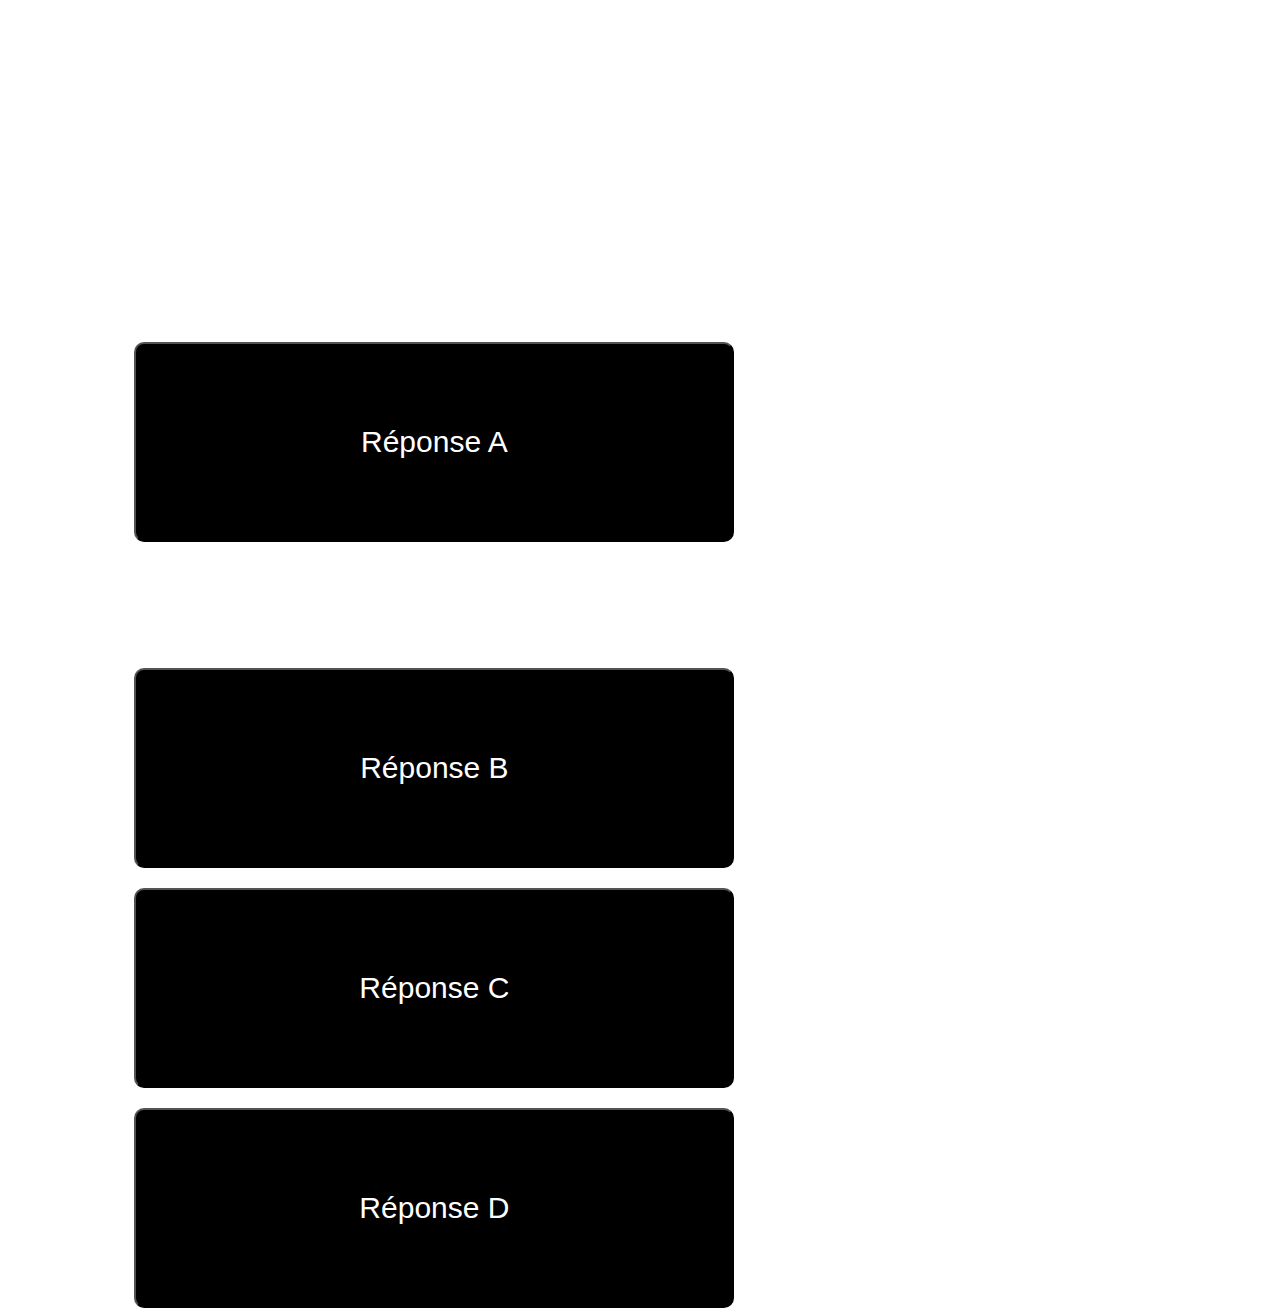
==== Prog/quest1.html @ 084da09d "Base" ====
<!DOCTYPE html>
<html lang="en">
<head>
  <meta charset="UTF-8">
  <meta name="viewport" content="width=device-width, initial-scale=1.0">
  <title>Quiz 1</title>
  <link rel="stylesheet" href="quest1.css">
</head>
<body>
  <img src="">
  <div class="bouton">
    <input type="submit" value="Réponse A" class="bouton1"/>
    <input type="submit" value="Réponse B" class="bouton2"/>
    <input type="submit" value="Réponse C"class="bouton3"/>
    <input type="submit" value="Réponse D"class="bouton4"/>
  </div>
</body>
</html>
---- Prog/quest1.css ----
.bouton1{
    background-color: black;
    color:white;
    margin-left: 13%;
    margin-top: 10%;
    font-size: 30px;
    border-radius: 10px;
    cursor: pointer;
    outline: none;
    width: 600px;
    height: 200px;
    margin-left: 10%;
}
.bouton2{
    background-color: black;
    color:white;
    margin-left: 13%;
    margin-top: 10%;
    font-size: 30px;
    border-radius: 10px;
    cursor: pointer;
    outline: none;
    width: 600px;
    height: 200px;
    margin-left: 10%;
}
.bouton3{
    background-color: black;
    color:white;
    margin-left: 13%;
    margin-top: 10%;
    font-size: 30px;
    border-radius: 10px;
    cursor: pointer;
    outline: none;
    width: 600px;
    height: 200px;
    margin-left: 10%;
    margin-top: 20px;
}
.bouton4{
    background-color: black;
    color:white;
    margin-left: 13%;
    margin-top: 10%;
    font-size: 30px;
    border-radius: 10px;
    cursor: pointer;
    outline: none;
    width: 600px;
    height: 200px;
    margin-left: 10%;
    margin-top: 20px;
}
.bouton1:hover {
background-color: rgb(32, 30, 30);
}
.bouton2:hover {
    background-color: rgb(32, 30, 30);
}
.bouton3:hover {
    background-color: rgb(32, 30, 30);
}
.bouton4:hover {
    background-color: rgb(32, 30, 30);
}
.bouton{
    margin-top: 15%;
}
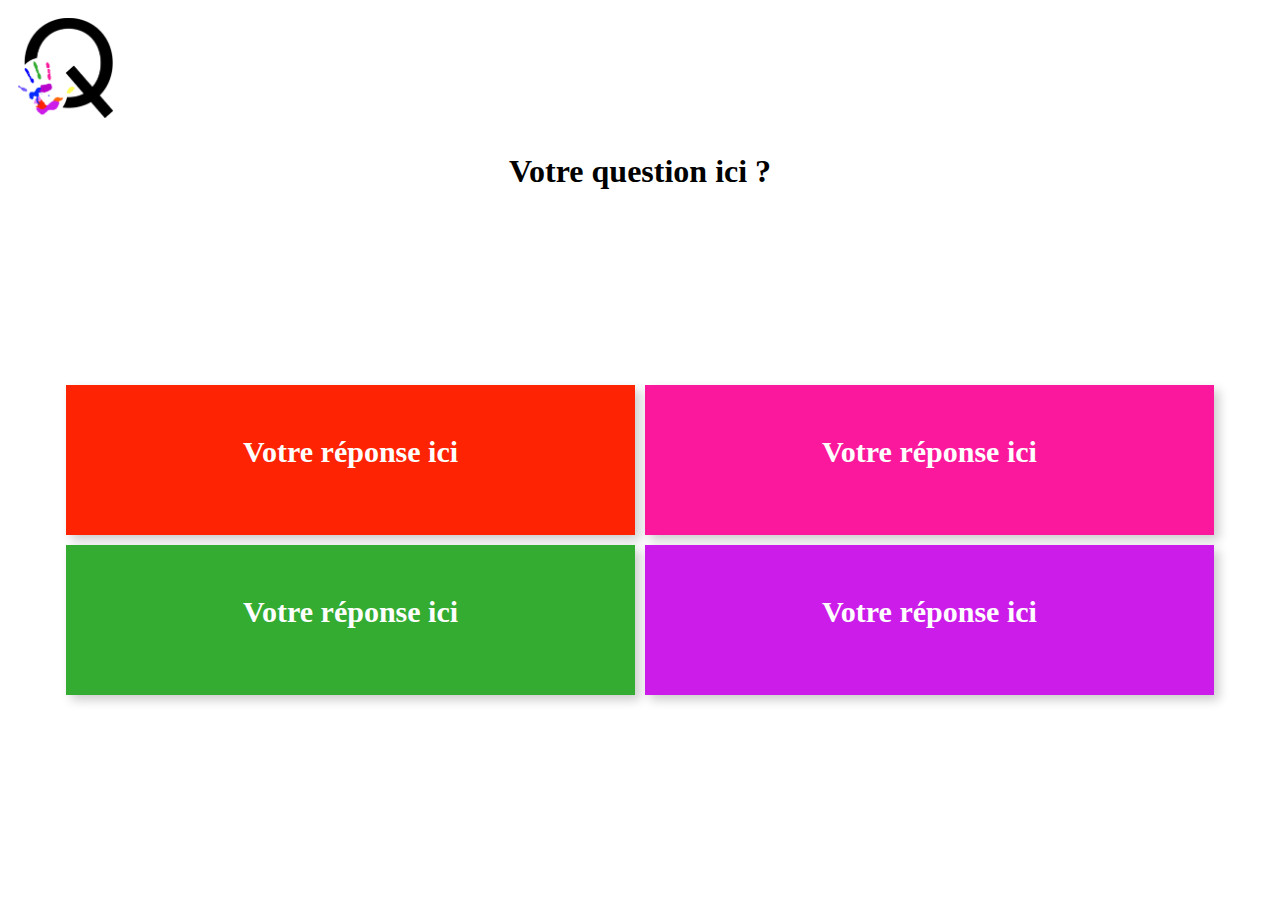
==== commit fff38ac3: "La page question" ====
--- a/Prog/quest1.html
+++ b/Prog/quest1.html
@@ -1,18 +1,30 @@
 <!DOCTYPE html>
 <html lang="en">
+
 <head>
-  <meta charset="UTF-8">
-  <meta name="viewport" content="width=device-width, initial-scale=1.0">
-  <title>Quiz 1</title>
-  <link rel="stylesheet" href="quest1.css">
+    <meta charset="UTF-8">
+    <meta name="viewport" content="width=device-width, initial-scale=1.0">
+    <title>Quiz 1</title>
+    <link rel="stylesheet" href="quest1.css">
 </head>
+
 <body>
-  <img src="">
-  <div class="bouton">
-    <input type="submit" value="Réponse A" class="bouton1"/>
-    <input type="submit" value="Réponse B" class="bouton2"/>
-    <input type="submit" value="Réponse C"class="bouton3"/>
-    <input type="submit" value="Réponse D"class="bouton4"/>
-  </div>
+    <img id="logo" src="Quiz.png">
+    <H1 id="question">Votre question ici ?</H1>
+    <div class="bouton">
+        <div class="bouton1">
+            <h2>Votre réponse ici</h2>
+        </div>
+        <div class="bouton2">
+            <h2>Votre réponse ici</h2>
+        </div>
+        <div class="bouton3">
+            <h2>Votre réponse ici</h2>
+        </div>
+        <div class="bouton4">
+            <h2>Votre réponse ici</h2>
+        </div>
+    </div>
 </body>
+
 </html>--- a/Prog/quest1.css
+++ b/Prog/quest1.css
@@ -1,69 +1,94 @@
-.bouton1{
-    background-color: black;
-    color:white;
-    margin-left: 13%;
-    margin-top: 10%;
-    font-size: 30px;
-    border-radius: 10px;
+body {
+    font-family: 'Montserrat';
+}
+
+#question {
+    text-align: center;
+}
+
+h2 {
+    padding-top: 25px;
+}
+
+.bouton {
+    display: flex;
+    flex-wrap: wrap;
+    justify-content: center;
+}
+
+.bouton div {
+    margin: 5px;
+    width: 45%;
+    height: 150px;
+}
+
+.bouton1 {
+    background-color: #FD2303;
+    color: white;
+    border: none;
+    font-size: 20px;
     cursor: pointer;
     outline: none;
-    width: 600px;
-    height: 200px;
-    margin-left: 10%;
+    box-shadow: 5px 5px 10px rgba(0, 0, 0, 0.2);
+    text-align: center;
 }
-.bouton2{
-    background-color: black;
-    color:white;
-    margin-left: 13%;
-    margin-top: 10%;
-    font-size: 30px;
-    border-radius: 10px;
+
+.bouton2 {
+    background-color: #FB189C;
+    color: white;
+    border: none;
+    font-size: 20px;
     cursor: pointer;
     outline: none;
-    width: 600px;
-    height: 200px;
-    margin-left: 10%;
+    box-shadow: 5px 5px 10px rgba(0, 0, 0, 0.2);
+    text-align: center;
 }
-.bouton3{
-    background-color: black;
-    color:white;
-    margin-left: 13%;
-    margin-top: 10%;
-    font-size: 30px;
-    border-radius: 10px;
+
+.bouton3 {
+    background-color: #33AC31;
+    color: white;
+    border: none;
+    font-size: 20px;
     cursor: pointer;
     outline: none;
-    width: 600px;
-    height: 200px;
-    margin-left: 10%;
-    margin-top: 20px;
+    box-shadow: 5px 5px 10px rgba(0, 0, 0, 0.2);
+    text-align: center;
+    padding-top:
 }
-.bouton4{
-    background-color: black;
-    color:white;
-    margin-left: 13%;
-    margin-top: 10%;
-    font-size: 30px;
-    border-radius: 10px;
+
+.bouton4 {
+    background-color: #CC1CEA;
+    color: white;
+    border: none;
+    font-size: 20px;
     cursor: pointer;
     outline: none;
-    width: 600px;
-    height: 200px;
-    margin-left: 10%;
-    margin-top: 20px;
+    box-shadow: 5px 5px 10px rgba(0, 0, 0, 0.2);
+    text-align: center;
 }
+
 .bouton1:hover {
-background-color: rgb(32, 30, 30);
+    background-color: #fd24038e;
 }
+
 .bouton2:hover {
-    background-color: rgb(32, 30, 30);
+    background-color: #fb189c8e;
 }
+
 .bouton3:hover {
-    background-color: rgb(32, 30, 30);
+    background-color: #33ac318a;
 }
+
 .bouton4:hover {
-    background-color: rgb(32, 30, 30);
+    background-color: #cb1cea77;
 }
-.bouton{
+
+.bouton {
     margin-top: 15%;
+}
+
+#logo {
+    width: 105x;
+    height: 100px;
+    margin: 10px;
 }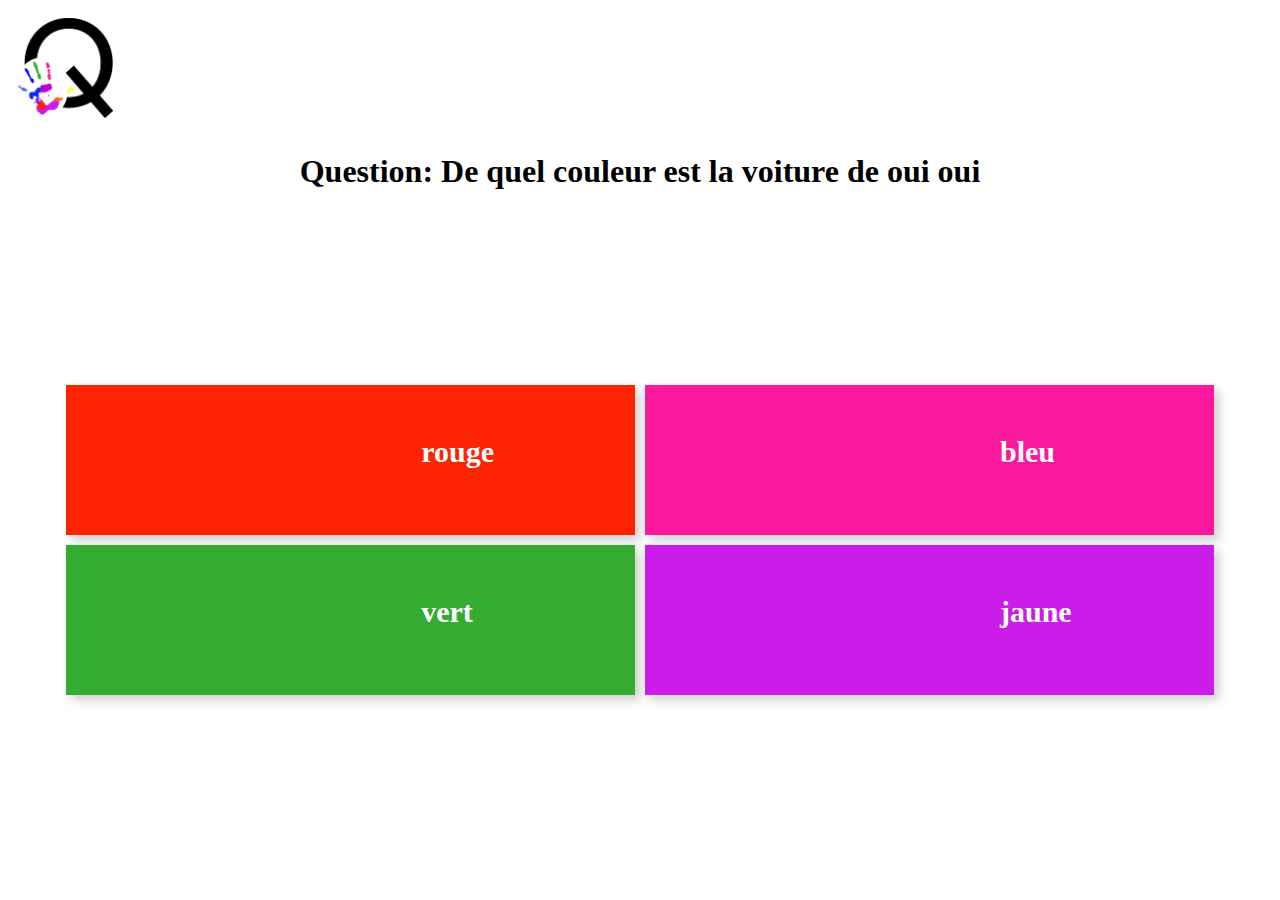
==== commit b15918f7: "début js et json" ====
--- a/Prog/quest1.html
+++ b/Prog/quest1.html
@@ -6,23 +6,34 @@
     <meta name="viewport" content="width=device-width, initial-scale=1.0">
     <title>Quiz 1</title>
     <link rel="stylesheet" href="quest1.css">
+    <script src="script.js"></script>
 </head>
 
 <body>
     <img id="logo" src="Quiz.png">
-    <H1 id="question">Votre question ici ?</H1>
+    <div class="quest">
+        <H1>Question: <span class="question"></span></H1>
+    </div>
     <div class="bouton">
         <div class="bouton1">
-            <h2>Votre réponse ici</h2>
+            <div class="rep">
+            <h2><span class="reponse1"></span></h2>
+            </div>
         </div>
         <div class="bouton2">
-            <h2>Votre réponse ici</h2>
+            <div class="rep">
+                <h2><span class="reponse2"></span></h2>
+                </div>
         </div>
         <div class="bouton3">
-            <h2>Votre réponse ici</h2>
+            <div class="rep">
+                <h2><span class="reponse3"></span></h2>
+                </div>
         </div>
         <div class="bouton4">
-            <h2>Votre réponse ici</h2>
+            <div class="rep">
+                <h2><span class="reponse4"></span></h2>
+                </div>
         </div>
     </div>
 </body>
--- a/Prog/quest1.css
+++ b/Prog/quest1.css
@@ -2,12 +2,13 @@
     font-family: 'Montserrat';
 }
 
-#question {
+.quest {
     text-align: center;
 }
 
 h2 {
     padding-top: 25px;
+    margin-left: 350px;
 }
 
 .bouton {
@@ -53,7 +54,6 @@
     outline: none;
     box-shadow: 5px 5px 10px rgba(0, 0, 0, 0.2);
     text-align: center;
-    padding-top:
 }
 
 .bouton4 {
